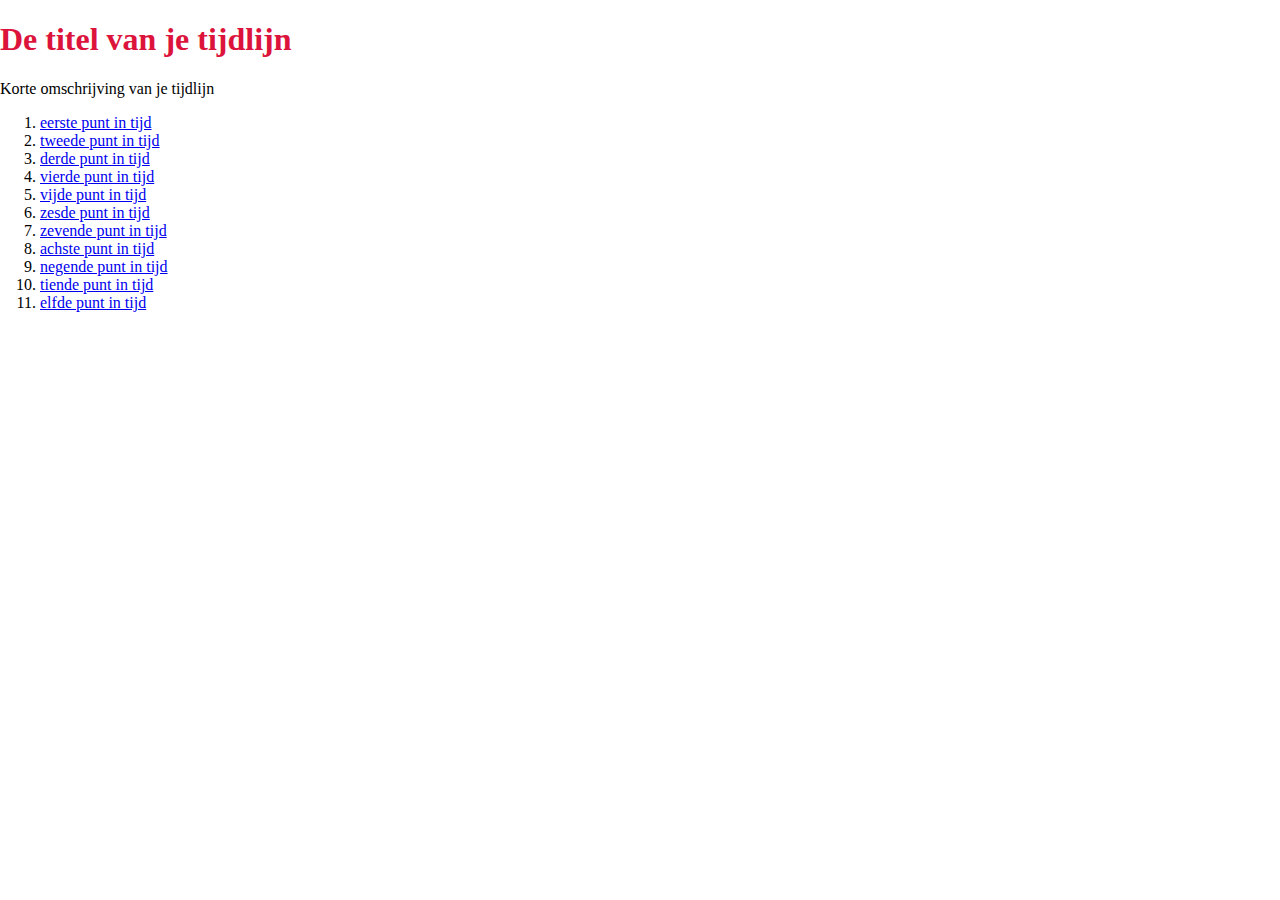
==== index.html @ f85bd82e "Add files via upload" ====
<!doctype html>
<html lang="nl">
	
<head>
	<meta charset="UTF-8">
	<meta name="author" content="jouw naam">
	<meta name="viewport" content="width=device-width, initial-scale=1">
	
	<title>VIDii 2022/23 - Tijdlijn</title>
	
	<link href="styles/style.css" rel="stylesheet">
	<link rel="icon" type="image/svg+xml" href="images/favicon.svg">
</head>

<body>
	<header>
		<h1>De titel van je tijdlijn</h1>
		<p>Korte omschrijving van je tijdlijn</p>
	</header>

	<main>
		<!-- de tijdlijn zelf is een ordered list -->

		<!-- elk list-item is een punt in tijd -->
		<!-- 11 list-items om te starten -->
		<!-- bepaal zelf hoeveel je er nodig hebt -->
		
		<!-- in elk listitem staat nu een link -->
		<!-- de link kun je vullen met jouw content -->
		<!-- of in zijn geheel vervangen door jouw content -->
		<ol>
			<li>
				<a href="#">eerste punt in tijd</a>
			</li>
			<li>
				<a href="#">tweede punt in tijd</a>
			</li>
			<li>
				<a href="#">derde punt in tijd</a>
			</li>
			<li>
				<a href="#">vierde punt in tijd</a>
			</li>
			<li>
				<a href="#">vijde punt in tijd</a>
			</li>
			<li>
				<a href="#">zesde punt in tijd</a>
			</li>
			<li>
				<a href="#">zevende punt in tijd</a>
			</li>
			<li>
				<a href="#">achste punt in tijd</a>
			</li>
			<li>
				<a href="#">negende punt in tijd</a>
			</li>
			<li>
				<a href="#">tiende punt in tijd</a>
			</li>
			<li>
				<a href="#">elfde punt in tijd</a>
			</li>
		</ol>
	</main>

	<script src="scripts/script.js"></script>
</body>
	
</html>
---- styles/style.css ----
/*************/
/* CSS RESET */
/*************/

/* naar een idee van Jen Simmons */
*, *::after, *::before {
  box-sizing:border-box;  
}

body {
  margin:0;
}

button:not([disabled]) {
  cursor:pointer;
}





/*********************/
/* CUSTOM PROPERTIES */
/*********************/

:root {
  --color-headings:crimson
}





/********************/
/* ALGEMENE STYLING */
/********************/

h1 {
  color:var(--color-headings);
}


/* ... */
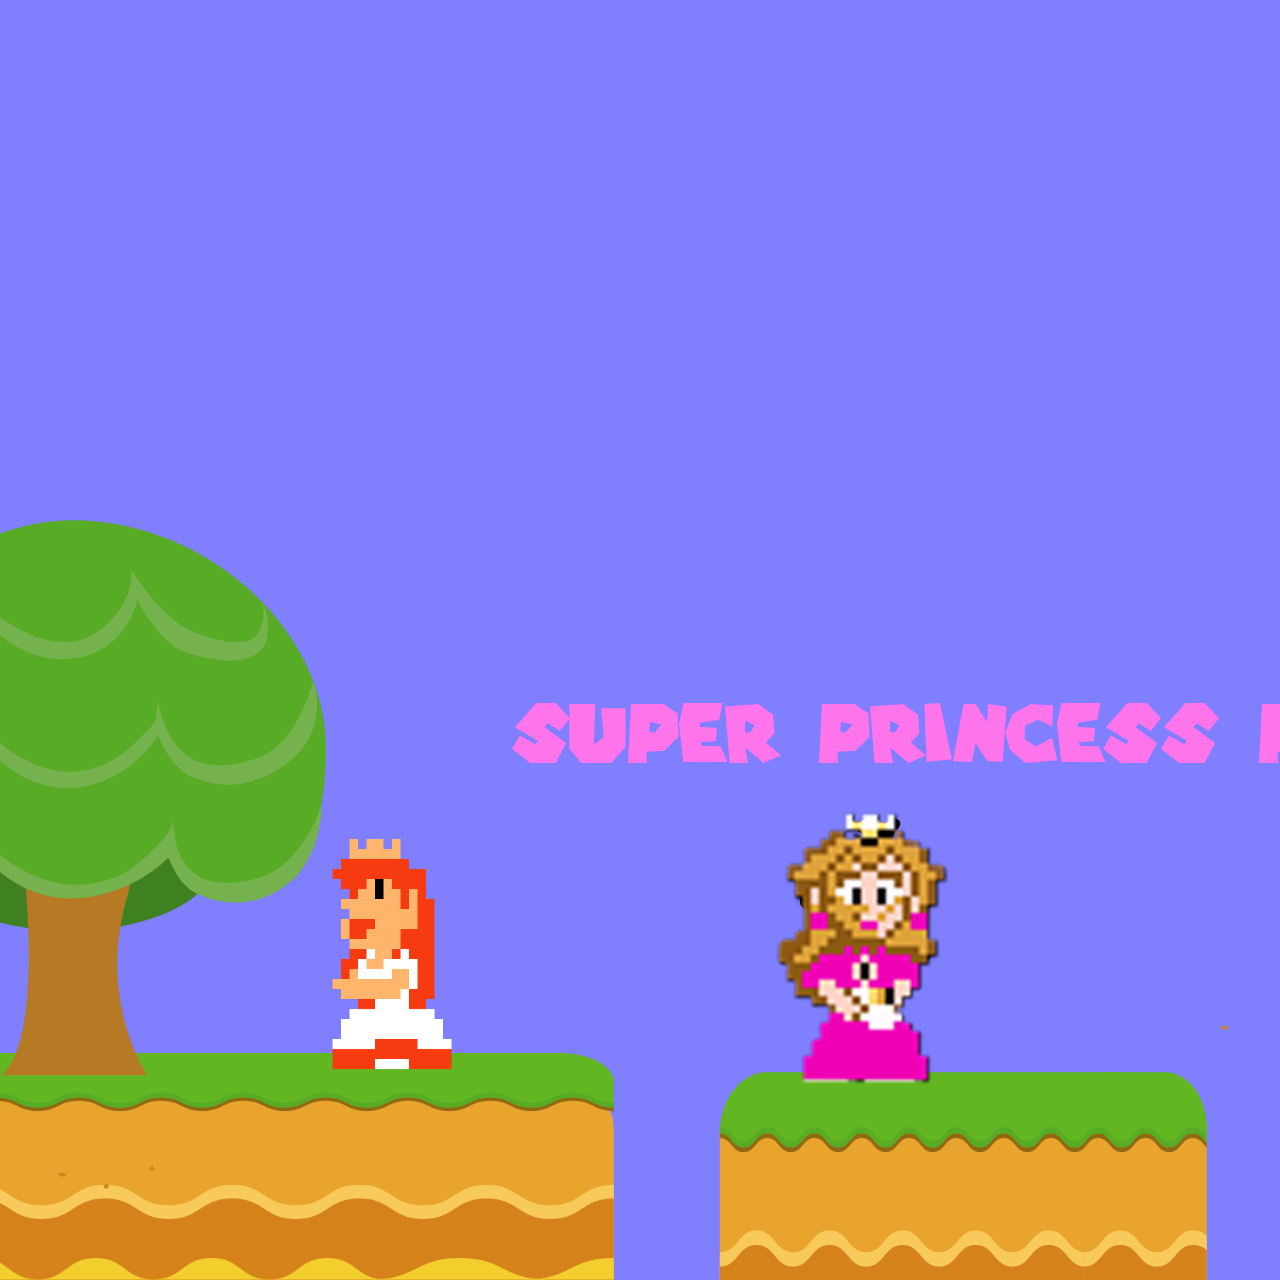
==== commit 36746656: "Add files via upload" ====
--- a/index.html
+++ b/index.html
@@ -14,58 +14,69 @@
 
 <body>
 	<header>
-		<h1>De titel van je tijdlijn</h1>
-		<p>Korte omschrijving van je tijdlijn</p>
+		<!-- <p>Korte omschrijving van je tijdlijn</p> -->
 	</header>
 
-	<main>
-		<!-- de tijdlijn zelf is een ordered list -->
+		<!-- GROTE WOLK -->
+		<div class="wolk">
+			<div class="circle"></div>
+			<div class="circle"></div>
+			<div class="circle"></div>
+			<div class="circle"></div>
 
-		<!-- elk list-item is een punt in tijd -->
-		<!-- 11 list-items om te starten -->
-		<!-- bepaal zelf hoeveel je er nodig hebt -->
-		
-		<!-- in elk listitem staat nu een link -->
-		<!-- de link kun je vullen met jouw content -->
-		<!-- of in zijn geheel vervangen door jouw content -->
+				<div>
+					<div></div>
+					<div></div>
+					<div></div>
+				</div>
+		</div>
+
+		<!-- KLEINERE WOLK -->
+		<div class="wolkk">
+			<div class="circlek"></div>
+			<div class="circlek"></div>
+			<div class="circlek"></div>
+			<div class="circlek"></div>
+
+				<div>
+					<div></div>
+					<div></div>
+					<div></div>
+				</div>
+		</div>
+
+		<main>
+		<h1>Super princess peach</h1>
+		<!-- LIJST MET PEACHES -->
 		<ol>
 			<li>
-				<a href="#">eerste punt in tijd</a>
+				<img src="./images/peach1985.png" alt="Peach1">
+			</li>
+			
+			<li>
+				<img src="./images/peach1991.png" alt="Peach2">
 			</li>
 			<li>
-				<a href="#">tweede punt in tijd</a>
-			</li>
+				<img src="./images/peach1964.png" alt="peach3">
+			</li> 
 			<li>
-				<a href="#">derde punt in tijd</a>
-			</li>
-			<li>
-				<a href="#">vierde punt in tijd</a>
-			</li>
-			<li>
-				<a href="#">vijde punt in tijd</a>
-			</li>
-			<li>
-				<a href="#">zesde punt in tijd</a>
-			</li>
-			<li>
-				<a href="#">zevende punt in tijd</a>
-			</li>
-			<li>
-				<a href="#">achste punt in tijd</a>
-			</li>
-			<li>
-				<a href="#">negende punt in tijd</a>
-			</li>
-			<li>
-				<a href="#">tiende punt in tijd</a>
-			</li>
-			<li>
-				<a href="#">elfde punt in tijd</a>
+				<img src="./images/peach2001.png" alt="Peach4">
 			</li>
 		</ol>
+
+		<section>
+			<div class="water1"></div>
+			<div class="water2"></div>
+			<div class="water3"></div>
+			<div class="water4"></div>
+		</section>
+		
 	</main>
+	
+	<script src="scripts/script.js"></script>
 
-	<script src="scripts/script.js"></script>
+	
+
 </body>
 	
 </html>
--- a/styles/style.css
+++ b/styles/style.css
@@ -7,14 +7,40 @@
   box-sizing:border-box;  
 }
 
+@font-face {
+  font-family:'superMario';
+  src: url(../fonts/webfontkit-20230420-060121/supermario256-webfont.woff) format('woff2'),
+       url(../fonts/webfontkit-20230420-060121/supermario256-webfont.woff2) format('woff');
+  font-weight: normal;
+  font-style: normal;
+}
+
+
 body {
   margin:0;
-}
+  padding:0;
+  width: 100vw;
+  height: 100vh;
+  background-color: rgba(0, 0, 255, 50%);
+
+  /* overflow:hidden; */
+}
+
+main{
+  /* background-size: 100vw auto; */
+  height: 100vw;
+  width: 400%;
+  background-image: url("../images/BACKGROUND2E_Tekengebied\ 1.png");
+  background-size: 100%;
+  position: relative;
+  background-position: left bottom;
+  background-repeat: no-repeat;
+}
+
 
 button:not([disabled]) {
   cursor:pointer;
 }
-
 
 
 
@@ -29,8 +55,6 @@
 
 
 
-
-
 /********************/
 /* ALGEMENE STYLING */
 /********************/
@@ -39,7 +63,201 @@
   color:var(--color-headings);
 }
 
-
-/* ... */
-
-
+h1{
+  font-family:'superMario';
+  color: rgb(253, 116, 235);
+  position: absolute;
+  font-size: 5em;
+  top: 50%;
+  left: 10%;
+}
+
+
+/* grote wolk */
+.wolk{
+  position: fixed;
+  top:5em;
+  left:-26em;
+  animation: wolk 10s linear infinite;
+}
+
+
+@keyframes wolk {
+  0% {transform: translateX(0);}
+  100% {transform: translateX( calc(100vw + 26em) );}
+} 
+
+
+.circle {
+  width: 6em;
+  height: 6em;
+  background: whitesmoke;
+  border-radius: 50%;
+  position: absolute;
+}
+
+.circle:nth-of-type(1){
+  top: 7em;
+  left: 3em;
+  /* background-color: green; */
+
+  }
+
+.circle:nth-of-type(2){
+  width: 10em;
+  height: 10em;
+  /* background: blue; */
+  left:8em;
+  top:5em;
+}
+
+.circle:nth-of-type(3){
+  width: 26em;
+  height: 5em;
+  /* background: purple; */
+  border-radius: 10em;
+  top: 10em;
+  
+}
+
+.circle:nth-of-type(4){
+  /* background: red; */
+  top: 7em;
+  left: 17em;
+}
+
+
+
+
+/* Kleine wolk */
+
+.wolkk{
+  position: relative;
+  top: 10em;
+  left: 0em;
+  animation: wolk 5s linear infinite;
+  background-color: red;
+}
+
+.circlek {
+  width: 3em;
+  height: 3em;
+  background: whitesmoke;
+  border-radius: 50%;
+  position: absolute;
+}
+
+.circlek:nth-of-type(1){
+  top: 8em;
+  left: 1em;
+  /* background-color: green; */
+  }
+
+.circlek:nth-of-type(2){
+  width: 5em;
+  height: 5em;
+  /* background: blue; */
+  left:3.5em;
+  top:7em;
+}
+
+.circlek:nth-of-type(3){
+  width: 12em;
+  height: 3em;
+  /* background: purple; */
+  border-radius: 10em;
+  top: 10em;
+}
+
+.circlek:nth-of-type(4){
+  /* background: red; */
+  top: 8em;
+  left: 8em;
+}
+
+.wolkk{
+  position: fixed;
+  top:10em;
+  left: -12em;
+  animation: wolkk 20s linear infinite;
+}
+
+@keyframes wolkk{
+  0% {transform: translateX(0);}
+  100% {transform: translateX( calc(100vw + 12em) );}
+} 
+
+/* section{
+  position: relative;
+  width: 100%;
+  height: 20%;
+  background-color: royalblue;
+  overflow: hidden;
+  bottom:0em;
+  left: 0em;
+} */
+
+
+
+/* list items */
+ol{
+  list-style: none;
+  margin: 0;
+  width: 100%;
+  height: 100vw;
+  position: relative;
+}
+
+li:nth-of-type(1) >img{
+  /* background-color: red; */
+  width: 17em;
+  height: 20em;
+  margin: 0%;
+  margin-bottom: 0;
+  position: absolute;
+  left: 5%;
+  bottom: 11%;
+  animation-name: glow;
+  animation-duration: 1s;
+  animation-iteration-count: infinite;
+  animation-direction: alternate;
+  animation-timing-function: ease-in-out;
+}
+
+@keyframes glow {
+  0%{
+    filter: drop-shadow(0 0 1em pink);
+  }
+  100%{
+    filter: drop-shadow(0 0 2em blue);
+  }
+}
+
+/* li:nth-of-type(1) > img:hover{
+  width: 10%;
+} */
+
+li:nth-of-type(2) >img{
+  /* background-color: red; */
+  margin: 0%;
+  width: 12em;
+  position: absolute;
+  left: 15%;
+  bottom:14%;
+}
+
+li:nth-of-type(3) >img{
+  /* background-color: red; */
+  margin: 0%;
+  position: absolute;
+  left: 33%;
+  bottom: 21%;
+}
+
+li:nth-of-type(4) >img{
+  /* background-color: red; */
+  margin: 0%;
+  position: absolute;
+  left: 40%;
+  bottom: 27%;
+}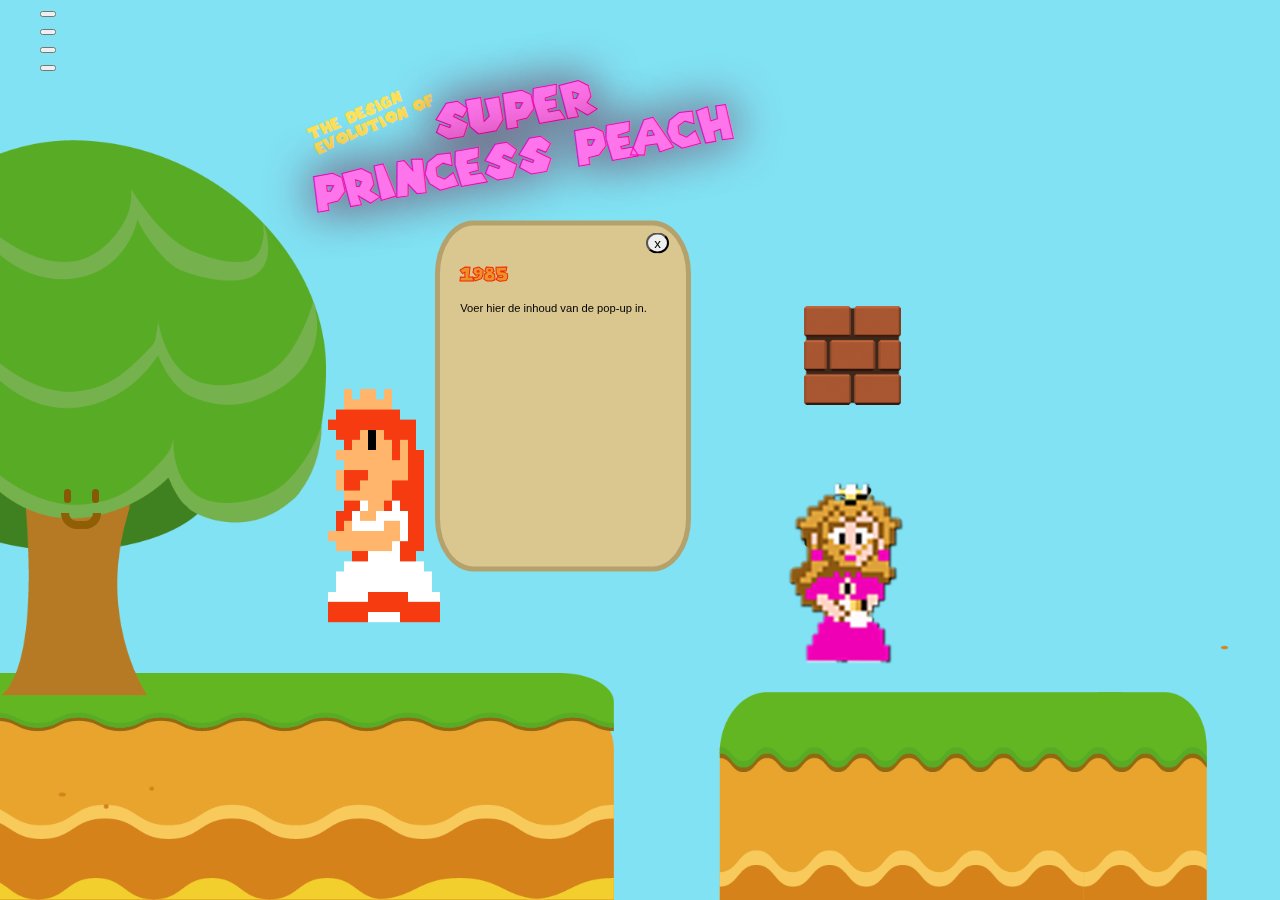
==== commit 0df0b275: "Add files via upload" ====
--- a/index.html
+++ b/index.html
@@ -46,21 +46,56 @@
 		</div>
 
 		<main>
-		<h1>Super princess peach</h1>
+		<h1> The design <br>evolution of</br></h1>
+		<h2>Super <br>princess peach</br> </h2>
 		<!-- LIJST MET PEACHES -->
+
+		<div class="smiley">
+			<div></div>
+			<div></div>
+			<div></div>
+		  </div>
+
+		<img class="bowser" src="./images/minibowser.png" alt="miniBrowser">
+
+
 		<ol>
 			<li>
-				<img src="./images/peach1985.png" alt="Peach1">
+				<button>
+					<img src="./images/peach1985.png" alt="Peach1">
+				</button>
+		
+				<!-- dit zie je pas als je op de button klikt -->
+				<div id="popup">
+					<!-- style="display:none;" -->
+					<h3>1985</h3>
+					<p>Voer hier de inhoud van de pop-up in.</p>
+					<button id="close-popup">x</button>
+				</div>
 			</li>
 			
 			<li>
-				<img src="./images/peach1991.png" alt="Peach2">
+				<button> 
+					<img src="./images/peach1991.png" alt="Peach2">
+				</button>
+					<div class="blok">
+						<img src="./images/blok.png" alt="blok">
+					</div>
 			</li>
+
 			<li>
-				<img src="./images/peach1964.png" alt="peach3">
+				<button>
+					<img src="./images/peach1964.png" alt="peach3">
+				</button>
+				<div class="toad">
+					<!-- <img src="./images/toad.png" alt="toad"> -->
+				</div>
 			</li> 
+
 			<li>
-				<img src="./images/peach2001.png" alt="Peach4">
+				<button>
+					<img src="./images/peach2001.png" alt="Peach4">
+				</button>
 			</li>
 		</ol>
 
--- a/styles/style.css
+++ b/styles/style.css
@@ -21,20 +21,20 @@
   padding:0;
   width: 100vw;
   height: 100vh;
-  background-color: rgba(0, 0, 255, 50%);
-
+  background-color: rgba(3, 198, 233, 0.5);
   /* overflow:hidden; */
 }
 
 main{
   /* background-size: 100vw auto; */
-  height: 100vw;
+  height: 100vH;
   width: 400%;
   background-image: url("../images/BACKGROUND2E_Tekengebied\ 1.png");
   background-size: 100%;
   position: relative;
   background-position: left bottom;
   background-repeat: no-repeat;
+  
 }
 
 
@@ -51,26 +51,135 @@
 
 :root {
   --color-headings:crimson
-}
-
+  --Grotetitel:rgb(253, 116, 235)
+  --popupbackground:rgb(218, 198, 143)
+  --color:pink
+}
 
 
 /********************/
 /* ALGEMENE STYLING */
 /********************/
 
+
+
 h1 {
   color:var(--color-headings);
 }
 
 h1{
   font-family:'superMario';
+  color: rgb(255, 225, 89);
+  position: absolute;
+  font-size: 1em;
+  top: 10%;
+  left: 6%;
+  rotate: -23deg;
+}
+
+h2{
+  font-family:'superMario';
   color: rgb(253, 116, 235);
   position: absolute;
-  font-size: 5em;
-  top: 50%;
-  left: 10%;
-}
+  font-size: 3em;
+  top: 5%;
+  left: 6%;
+  rotate: -10deg;
+  text-align: center;
+  -webkit-text-stroke: 1px rgb(243, 4, 183);
+  text-shadow: 0px 0px 1em rgb(107, 2, 42);
+}
+
+
+h3{
+  font-family: 'superMario';
+  -webkit-text-stroke: 1px rgb(243, 40, 4);
+  color: rgb(236, 146, 42);
+}
+
+p{
+  font-family: Arial, Helvetica, sans-serif;
+  font-size: .7em;
+}
+
+
+
+/* smiley */
+.smiley{
+  position: absolute;
+  bottom:35%;
+  width:9em;
+  aspect-ratio: 1/1;
+  /* background-color:pink; */
+  left: 1em;
+}
+
+.smiley div{
+  position: absolute;
+}
+
+.smiley div:nth-of-type(1),
+.smiley div:nth-of-type(2) {
+  width:5%;
+  aspect-ratio:1/2;
+  background-color:rgb(134, 89, 6);
+  border-radius:.5em;
+  top:3em;
+}
+
+.smiley div:nth-of-type(1) {
+  left:3em; 
+}
+.smiley div:nth-of-type(2){
+  right: 3.8em; 
+  /* background-color: red; */
+}
+
+.smiley div:nth-of-type(3){
+  width:2.5em;
+  height:1em;
+  left:2.8em;
+  top:50%;
+  border:solid .5em rgb(143, 94, 5);
+  border-width:0em .5em .5em .5em;
+  border-radius:1em;
+  border-radius:0 0 3em 3em;
+  animation-name: smileybewegen;
+  animation-duration: 5s;
+  animation-iteration-count: infinite;
+  animation-delay: 2s;
+  animation-timing-function: ease-in-out;
+}
+
+@keyframes smileybewegen{
+  0%{ 
+    height: .5em;
+  }
+  10%{
+    height:.25em;
+    transform:scaleY(1);
+  }
+  10.1% {
+    transform:scaleY(-1);
+    height:.25em;
+  }
+  20% {
+    height:1em;
+  }
+  30% {
+    transform:scaleY(-1);
+    height:.5em;
+  }
+  30.1% {
+    transform:scaleY(1);
+    height:.25em;
+  }
+  40%,
+  100%{
+    height:1em;
+  }
+}
+
 
 
 /* grote wolk */
@@ -136,7 +245,7 @@
   top: 10em;
   left: 0em;
   animation: wolk 5s linear infinite;
-  background-color: red;
+ 
 }
 
 .circlek {
@@ -187,15 +296,6 @@
   100% {transform: translateX( calc(100vw + 12em) );}
 } 
 
-/* section{
-  position: relative;
-  width: 100%;
-  height: 20%;
-  background-color: royalblue;
-  overflow: hidden;
-  bottom:0em;
-  left: 0em;
-} */
 
 
 
@@ -204,19 +304,28 @@
   list-style: none;
   margin: 0;
   width: 100%;
-  height: 100vw;
+  height: 100vh;
   position: relative;
 }
 
-li:nth-of-type(1) >img{
-  /* background-color: red; */
-  width: 17em;
-  height: 20em;
+button{
+  /* cursor: pointer; */
+  cursor: url(../images/mariohand.png);
+}
+
+li:nth-of-type(1) button >img{
+  /* background-color: red; */
+  width: 5%;
+  height: 36%;
   margin: 0%;
   margin-bottom: 0;
   position: absolute;
   left: 5%;
-  bottom: 11%;
+  bottom: 23%;
+}
+
+li:nth-of-type(1) button >img:hover{
+  /* background-color: red; */
   animation-name: glow;
   animation-duration: 1s;
   animation-iteration-count: infinite;
@@ -224,40 +333,94 @@
   animation-timing-function: ease-in-out;
 }
 
-@keyframes glow {
+@keyframes glow{
   0%{
     filter: drop-shadow(0 0 1em pink);
   }
   100%{
-    filter: drop-shadow(0 0 2em blue);
-  }
-}
-
-/* li:nth-of-type(1) > img:hover{
-  width: 10%;
-} */
-
-li:nth-of-type(2) >img{
+    filter: drop-shadow(0 0 2em whitesmoke);
+  }
+}
+
+li:nth-of-type(1) button >img:active{
+  width: 30em;
+  height: 30em;
+}
+
+
+li:nth-of-type(2) button >img{
   /* background-color: red; */
   margin: 0%;
-  width: 12em;
-  position: absolute;
-  left: 15%;
-  bottom:14%;
-}
-
-li:nth-of-type(3) >img{
+  width: 2.5%;
+  position: absolute;
+  left: 15.3%;
+  bottom:25%
+}
+
+.blok img{
+   width: 1.9%;
+   height: 11%;
+   position: absolute;
+   left:15.7%;
+   bottom: 55%;
+}
+
+
+li:nth-of-type(3) button >img{
   /* background-color: red; */
   margin: 0%;
-  position: absolute;
-  left: 33%;
-  bottom: 21%;
-}
-
-li:nth-of-type(4) >img{
+  width: 2%;
+  position: absolute;
+  left: 29%;
+  bottom: 37%;
+}
+
+li:nth-of-type(4) button >img{
   /* background-color: red; */
   margin: 0%;
+  width: 2.5%;
   position: absolute;
   left: 40%;
-  bottom: 27%;
+  bottom: 49%;
+}
+
+img.bowser {
+  /* background-color: red; */
+  position: fixed;
+  display:block;
+  height: 30%;
+  width:auto;  
+  left: -15em;
+  animation: wolk 5s infinite 5s;
+  
+}
+
+@keyframes bowser{
+  0% {transform: translateX(0);}
+  100% {transform: translateX( calc(100vw + 10em) );}
+}
+
+
+#popup {
+  position: absolute;
+  width: 5%;
+  height: 39%;
+  left: 11%;
+  bottom:17%;
+  /* width: 10%;
+  height: 40%; */
+  /* top: 50%;
+  left: 50%; */
+  transform: translate(-50%, -50%);
+  background-color: rgb(218, 198, 143);
+  padding: 20px;
+  border: 5px solid rgb(180, 161, 108);
+  border-radius: 15%;
+}
+
+#close-popup{
+  position: absolute;
+  top:2%;
+  right:7%;
+  border-radius: 50%;
 }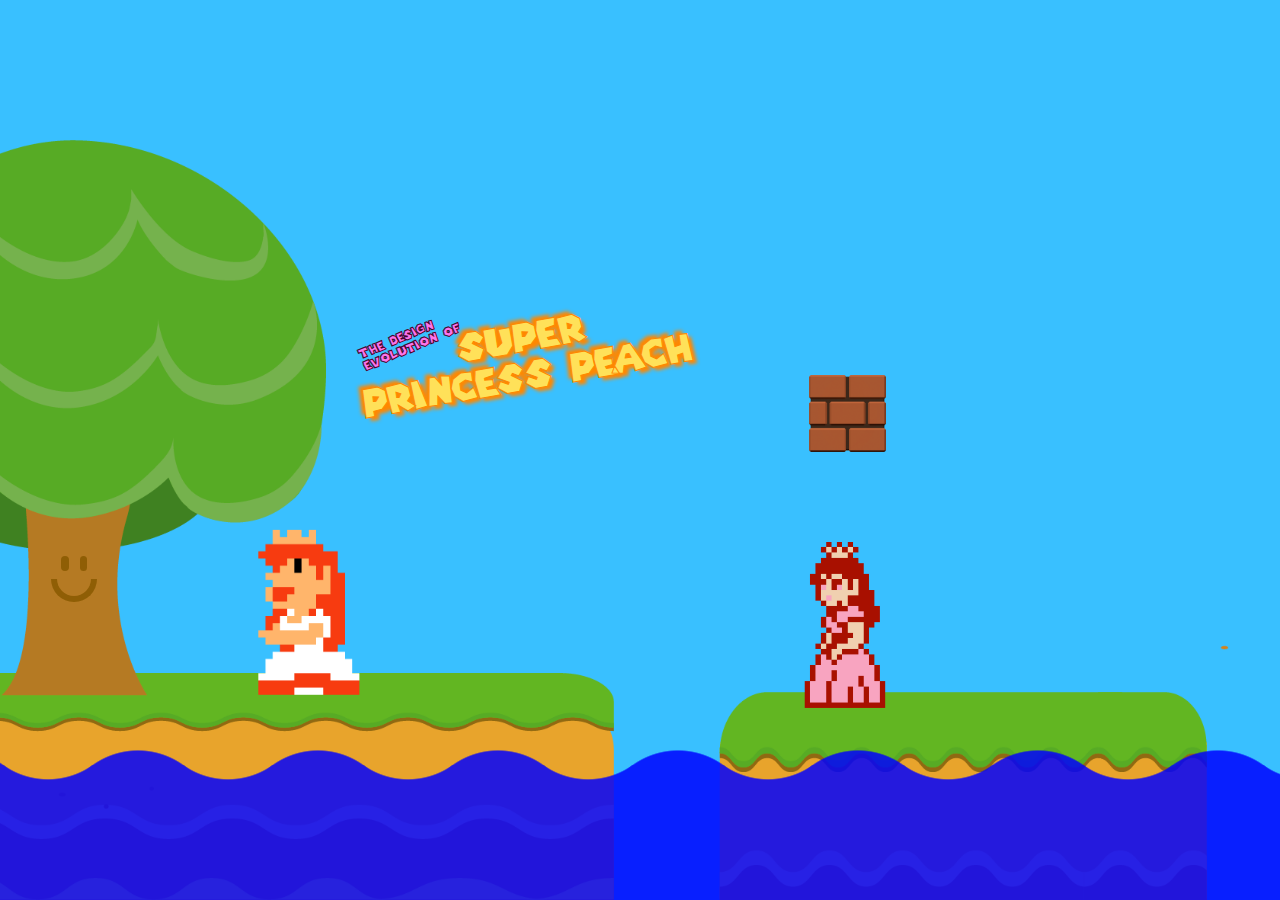
==== commit 402d6088: "Add files via upload" ====
--- a/index.html
+++ b/index.html
@@ -45,66 +45,111 @@
 				</div>
 		</div>
 
+		<section class="watercontainer">
+		</section>
+		<section class="watercontainer2">
+		</section>
+
 		<main>
 		<h1> The design <br>evolution of</br></h1>
 		<h2>Super <br>princess peach</br> </h2>
-		<!-- LIJST MET PEACHES -->
 
+		<div class=bowser>
+			<img src="./images/minibowser.png" alt="miniBrowser">
+			<audio id="audio" ></audio>
+		</div>
 		<div class="smiley">
 			<div></div>
 			<div></div>
 			<div></div>
 		  </div>
 
-		<img class="bowser" src="./images/minibowser.png" alt="miniBrowser">
+		
 
-
+		<!-- LIJST MET PEACHES -->	
 		<ol>
 			<li>
 				<button>
 					<img src="./images/peach1985.png" alt="Peach1">
+					<!--BRON: https://www.google.com/url?sa=i&url=https%3A%2F%2Fnintendoeverything.com%2Fprincess-peach-alternate-look-revealed-before-design-was-finalized%2F&psig=AOvVaw0ytY9f6CMczjK_k9llDKmL&ust=1682415928217000&source=images&cd=vfe&ved=0CBMQjhxqFwoTCLizg_Cdwv4CFQAAAAAdAAAAABAE -->
 				</button>
-		
-				<!-- dit zie je pas als je op de button klikt -->
-				<div id="popup">
-					<!-- style="display:none;" -->
+				<div id="popup1" class="popup">
+					<button id="close-popup1" class="close-button">x</button>
 					<h3>1985</h3>
-					<p>Voer hier de inhoud van de pop-up in.</p>
-					<button id="close-popup">x</button>
+					<p>Princess Peach, ook bekend als Princess Toadstool, maakte haar debuut in 1985 in het spel Super Mario Bros. voor de NES. In dit spel werd ze ontvoerd door de schurk Bowser en was het aan Mario om haar te redden. Ze speelde geen actieve rol en ze werd vooral als "damsel in distress" afgebeeld.
+						<br><br>Ze werd omschreven als een vriendelijke, zachte en elegante prinses met magische krachten.</br></br>  </p>
 				</div>
 			</li>
 			
+
 			<li>
 				<button> 
-					<img src="./images/peach1991.png" alt="Peach2">
+					<img src="./images/peach1993.png" alt="Peach2">
+					<!--BRON: https://www.google.com/url?sa=i&url=https%3A%2F%2Fes.pixilart.com%2Fart%2Fprincess-peach-smb3-02f402f8121da71%3Fft%3Dtags%26ft_id%3D&psig=AOvVaw0yiNiJf8c5Nl8l1og6yWrB&ust=1682416316768000&source=images&cd=vfe&ved=0CBMQjhxqFwoTCKDHxamfwv4CFQAAAAAdAAAAABAk -->
 				</button>
-					<div class="blok">
-						<img src="./images/blok.png" alt="blok">
-					</div>
+
+				<div class="blok">
+					<img src="images/blok.png" alt="blok">
+					<img src="images/Munt.png" alt="powerup">
+					<audio preload src="audio/sm64_1-up.wav"></audio>
+					<!-- BRON:https://www.google.com/url?sa=i&url=https%3A%2F%2Fmario.fandom.com%2Fnl%2Fwiki%2FMunt&psig=AOvVaw0WatKZ3lebEG27eb-po6xS&ust=1682429345256000&source=images&cd=vfe&ved=0CBMQjhxqFwoTCLi-5O3Pwv4CFQAAAAAdAAAAABAJ -->
+				</div>
+
+				<div id="popup2" class="popup">
+					<button id="close-popup2" class="close-button">x</button>
+					<h3>2001</h3>
+					<p>Princess Peach verscheen in Super mario bros 3. Hier wordt ze iets meer betrokken bij het verhaal dan in het eerste spel. Ze kreeg bijvoorbeeld haar eigen kasteel en haar personage was ook ontwikkeld. ze kreeg bijvoorbeeld een eigen animatie en dialoog aan het einde van het spel. Ook was ze in het eerste spel vooral gezien als een kwetsbare prinses die hulp nodig had, terwijl ze in Super Mario Bros. 3 iets meer zelfverzekerd en avontuurlijk werd neergezet. </p>
+					<!-- BRON: -->
+				</div>
 			</li>
+
+
+			<li>
+				<button> 
+					<img src="./images/peach2001.png" alt="Peach3">
+					<!--https://www.google.com/url?sa=i&url=https%3A%2F%2Fpapermario.fandom.com%2Fwiki%2FPrincess_Peach&psig=AOvVaw2EmjxVCeIgvFZ2I73NREKr&ust=1682417815254000&source=images&cd=vfe&ved=0CBMQjhxqFwoTCLjY__Okwv4CFQAAAAAdAAAAABAE  -->
+				</button>
+				<!-- <div class="blok">
+					<img src="./images/blok.png" alt="blok">
+				</div> -->
+
+				<div id="popup3" class="popup">
+					<h3>1993</h3>
+					<p>In dit jaar verscheel Princes peach in het nieuwe spel: Paper Mario Nintendo 64. Ze wordt hier net zoals bij de andere spellen gevangen gehouden en mario moet haar redden. Princess Peach speelt ook weer een iets belangrijkere rol in de verhaallijn van het spel en haar interacties met Mario en andere personages bieden belangrijke plotwendingen en onthullingen over het verhaal en de wereld van het spel. </p>
+					<button id="close-popup3" class="close-button">x</button>
+				</div>
+			</li>
+
 
 			<li>
 				<button>
-					<img src="./images/peach1964.png" alt="peach3">
+					<img src="./images/peach2006.png" alt="peach4">
+					<!-- BRON:https://www.google.com/url?sa=i&url=https%3A%2F%2Fwww.pngegg.com%2Fen%2Fsearch%3Fq%3Dprincess%2BPeach&psig=AOvVaw2lEIKHavRGHsWCfcQ51vJ7&ust=1682418790724000&source=images&cd=vfe&ved=0CBMQjhxqFwoTCLDmg8Wowv4CFQAAAAAdAAAAABAE -->
 				</button>
-				<div class="toad">
-					<!-- <img src="./images/toad.png" alt="toad"> -->
+				<div id="popup4" class="popup">
+					<!-- style="display:none;" -->
+					<h3>2006</h3>
+					<p>super princess peach. Voer hier de inhoud van de pop-up in.Voer hier de inhoud van de pop-up in.Voer hier de inhoud van de pop-up in.Voer hier de inhoud van de pop-up in.</p>
+					<button id="close-popup4" class="close-button">x</button>
 				</div>
 			</li> 
 
+
 			<li>
 				<button>
-					<img src="./images/peach2001.png" alt="Peach4">
+					<img src="./images/peach2021.png" alt="Peach5">
+					<!-- BRON:https://www.google.com/url?sa=i&url=https%3A%2F%2Fwww.mariowiki.com%2FPrincess_Peach&psig=AOvVaw3gleafAFIgVZvQZfaiPX0E&ust=1682418420695000&source=images&cd=vfe&ved=0CBMQjhxqFwoTCNjs4ZSnwv4CFQAAAAAdAAAAABAE -->
 				</button>
+				<div id="popup5" class="popup">
+					<!-- style="display:none;" -->
+					<h3>2021</h3>
+					<p>super mario world 3D. Voer hier de inhoud van de pop-up in.Voer hier de inhoud van de pop-up in.Voer hier de inhoud van de pop-up in.Voer hier de inhoud van de pop-up in.</p>
+					<button id="close-popup5" class="close-button">x</button>
+				</div>
 			</li>
 		</ol>
 
-		<section>
-			<div class="water1"></div>
-			<div class="water2"></div>
-			<div class="water3"></div>
-			<div class="water4"></div>
-		</section>
+		
 		
 	</main>
 	
--- a/styles/style.css
+++ b/styles/style.css
@@ -9,37 +9,54 @@
 
 @font-face {
   font-family:'superMario';
-  src: url(../fonts/webfontkit-20230420-060121/supermario256-webfont.woff) format('woff2'),
-       url(../fonts/webfontkit-20230420-060121/supermario256-webfont.woff2) format('woff');
+  src: url(../fonts/webfontkit-20230420-060121/supermario256-webfont.woff) format('woff'),
+       url(../fonts/webfontkit-20230420-060121/supermario256-webfont.woff2) format('woff2');
   font-weight: normal;
   font-style: normal;
 }
 
+@font-face {
+  font-family:'digitalgame';
+  src: url(../fonts/webfontkit-20230424-045830/retro_gaming-webfont.woff) format('woff2'),
+       url(../fonts/webfontkit-20230424-045830/retro_gaming-webfont.woff2) format('woff2');
+  font-style: normal;
+  font-weight: lighter;
+
+}
 
 body {
   margin:0;
   padding:0;
   width: 100vw;
   height: 100vh;
-  background-color: rgba(3, 198, 233, 0.5);
-  /* overflow:hidden; */
-}
+  animation: lucht 10s linear infinite;
+  background-color: #39c0ff;
+  background-size: 20em 20em;
+  /* background-image: repeating-linear-gradient(45deg, #0070cc 0px, #d7d9f8 30px, #0070b1 0, #b8b8dd 50%); */
+  /* BRON:https://www.magicpattern.design/tools/css-backgrounds */
+}
+
+@keyframes lucht {
+  0% {background-position: left;}
+  100% { background-position: right;}
+}
+
 
 main{
   /* background-size: 100vw auto; */
-  height: 100vH;
+  height: 100vh;
   width: 400%;
-  background-image: url("../images/BACKGROUND2E_Tekengebied\ 1.png");
-  background-size: 100%;
+  background-image: url("../images/bg.png");
+  background-size: 100% auto;
   position: relative;
-  background-position: left bottom;
+  background-position: 0em bottom;
   background-repeat: no-repeat;
   
 }
 
 
 button:not([disabled]) {
-  cursor:pointer;
+  cursor: url("../images/mariohand.png") 0 0, auto;
 }
 
 
@@ -50,68 +67,85 @@
 /*********************/
 
 :root {
-  --color-headings:crimson
-  --Grotetitel:rgb(253, 116, 235)
-  --popupbackground:rgb(218, 198, 143)
-  --color:pink
-}
+  --color-headings:crimson;
+  --grotekop:rgb(255, 225, 89);
+  --bordergrotekop: rgb(255, 136, 0);
+  --subtitel:rgb(255, 225, 89);
+  --popupbackground:rgb(218, 198, 143);
+  --wolk: rgb(255, 255, 255);
+  --smiley: rgb(143, 94, 5);
+  --kleinekop: rgb(253, 116, 235);
+  --borderkleinekop: rgb(73, 3, 44);
+}
+
+
 
 
 /********************/
 /* ALGEMENE STYLING */
 /********************/
 
-
-
 h1 {
   color:var(--color-headings);
 }
 
 h1{
   font-family:'superMario';
-  color: rgb(255, 225, 89);
-  position: absolute;
-  font-size: 1em;
-  top: 10%;
-  left: 6%;
+  color: var(--kleinekop);
+  position: absolute;
+  font-size: 1vw;
+  bottom: 42vw;
+  left: 7%;
   rotate: -23deg;
+  -webkit-text-stroke: 1px var(--borderkleinekop);
 }
 
 h2{
   font-family:'superMario';
-  color: rgb(253, 116, 235);
-  position: absolute;
-  font-size: 3em;
-  top: 5%;
-  left: 6%;
+  color:var(--grotekop);
+  position: absolute;
+  font-size: 3vw;
+  bottom: 37vw;
+  left: 7%;
   rotate: -10deg;
   text-align: center;
-  -webkit-text-stroke: 1px rgb(243, 4, 183);
-  text-shadow: 0px 0px 1em rgb(107, 2, 42);
+  -webkit-text-stroke: 1px var(--bordergrotekop);
+  text-shadow: .1em .1em .1em var(--bordergrotekop), -.1em -.1em .1em var(--bordergrotekop);
 }
 
 
 h3{
   font-family: 'superMario';
-  -webkit-text-stroke: 1px rgb(243, 40, 4);
-  color: rgb(236, 146, 42);
+  -webkit-text-stroke: .07em rgb(243, 40, 4);
+  color: rgb(250, 192, 0);
+
 }
 
 p{
-  font-family: Arial, Helvetica, sans-serif;
+  font-family: 'digitalgame';
   font-size: .7em;
 }
+
+.cursor img{
+  position: absolute;
+  width: 10%;
+  appearance: none;
+  padding: 0%;
+  margin:0%;
+  cursor: url("../images/kleineMariohand.png"), 18 5 auto;
+}
+
+
 
 
 
 /* smiley */
 .smiley{
   position: absolute;
-  bottom:35%;
-  width:9em;
+  height: 6vw;
   aspect-ratio: 1/1;
-  /* background-color:pink; */
-  left: 1em;
+  left: .7%;
+  bottom:22.09vw;
 }
 
 .smiley div{
@@ -120,30 +154,29 @@
 
 .smiley div:nth-of-type(1),
 .smiley div:nth-of-type(2) {
-  width:5%;
+  width:10%;
   aspect-ratio:1/2;
-  background-color:rgb(134, 89, 6);
-  border-radius:.5em;
-  top:3em;
+  background-color:var(--smiley);
+  border-radius:10em;
+  top:20%;
 }
 
 .smiley div:nth-of-type(1) {
-  left:3em; 
+  left:33%; 
 }
 .smiley div:nth-of-type(2){
-  right: 3.8em; 
-  /* background-color: red; */
+  right: 33%;
 }
 
 .smiley div:nth-of-type(3){
-  width:2.5em;
-  height:1em;
-  left:2.8em;
+  height:30%;
+  width:60%;
+  left:20%;
   top:50%;
-  border:solid .5em rgb(143, 94, 5);
-  border-width:0em .5em .5em .5em;
-  border-radius:1em;
-  border-radius:0 0 3em 3em;
+  border-style:solid;
+  border-color:var(--smiley);
+  border-width:0em .5vw .5vw .5vw;
+  border-radius:0 0 100em 100em;
   animation-name: smileybewegen;
   animation-duration: 5s;
   animation-iteration-count: infinite;
@@ -153,32 +186,34 @@
 
 @keyframes smileybewegen{
   0%{ 
-    height: .5em;
+    height: 30%;
   }
   10%{
-    height:.25em;
+    height:9%;
     transform:scaleY(1);
   }
   10.1% {
     transform:scaleY(-1);
-    height:.25em;
+    height:9%;
   }
   20% {
-    height:1em;
+    transform:scaleY(-1);
+    height:30%;
   }
   30% {
     transform:scaleY(-1);
-    height:.5em;
+    height:9%;
   }
   30.1% {
     transform:scaleY(1);
-    height:.25em;
+    height:9%;
   }
   40%,
   100%{
-    height:1em;
-  }
-}
+    height:30%;
+  }
+}
+
 
 
 
@@ -200,7 +235,7 @@
 .circle {
   width: 6em;
   height: 6em;
-  background: whitesmoke;
+  background: var(--wolk);
   border-radius: 50%;
   position: absolute;
 }
@@ -239,7 +274,6 @@
 
 
 /* Kleine wolk */
-
 .wolkk{
   position: relative;
   top: 10em;
@@ -251,7 +285,7 @@
 .circlek {
   width: 3em;
   height: 3em;
-  background: whitesmoke;
+  background: var(--wolk);
   border-radius: 50%;
   position: absolute;
 }
@@ -297,6 +331,66 @@
 } 
 
 
+/*  */
+
+.watercontainer{
+  position: fixed;
+  width: 120%;
+  height: 20%;
+  background-color: rgb(0, 4, 255);
+  bottom: 0;
+  z-index: 1;
+  opacity: 60%;
+  background-position: 0;
+  animation: water 2s linear infinite;
+
+  --mask:
+  radial-gradient(77.42px at 50% 108.00px,#000 99%,#0000 101%) calc(50% - 90px) 0/180px 100%,
+  radial-gradient(77.42px at 50% -63px,#0000 99%,#000 101%) 50% 45px/180px 100% repeat-x;
+  -webkit-mask: var(--mask);
+        mask: var(--mask);
+            /* BRON https://css-generators.com/wavy-shapes/ */
+}
+
+@keyframes water{
+  0% {left: -10%; bottom:-1px;}
+  25% {left:-5%; bottom:-10px;}
+  50% {left:0%; bottom:-1px;}
+  100% {left: -10%; bottom:-1px}
+}
+
+.watercontainer2{
+  position: fixed;
+  width: 120%;
+  height: 20%;
+  background-color: blue;
+  bottom: 0;
+  z-index: 1;
+  opacity: 60%;
+  background-position: 0;
+  animation: water2 2s linear infinite;
+
+  --mask:
+  radial-gradient(77.42px at 50% 108.00px,#000 99%,#0000 101%) calc(50% - 90px) 0/180px 100%,
+  radial-gradient(77.42px at 50% -63px,#0000 99%,#000 101%) 50% 45px/180px 100% repeat-x;
+-webkit-mask: var(--mask);
+        mask: var(--mask);
+            /* BRON https://css-generators.com/wavy-shapes/ */
+}
+
+@keyframes water2{
+  0%{ left: 0%; bottom:-7px;}
+
+  50%{ left:-5%; bottom: 0px;}
+
+  100%{ left: 0%; bottom:-7px;}
+  }
+
+
+/* @keyframes water{
+  0%{ background-position: -2em;}
+100% {background-position: 2em;}
+} */
 
 
 /* list items */
@@ -308,119 +402,325 @@
   position: relative;
 }
 
-button{
-  /* cursor: pointer; */
-  cursor: url(../images/mariohand.png);
-}
-
-li:nth-of-type(1) button >img{
-  /* background-color: red; */
-  width: 5%;
-  height: 36%;
-  margin: 0%;
-  margin-bottom: 0;
-  position: absolute;
-  left: 5%;
-  bottom: 23%;
-}
-
-li:nth-of-type(1) button >img:hover{
-  /* background-color: red; */
+
+ol li>button{
   animation-name: glow;
   animation-duration: 1s;
   animation-iteration-count: infinite;
   animation-direction: alternate;
   animation-timing-function: ease-in-out;
 }
-
+/* glow voor alle peaches */
 @keyframes glow{
   0%{
-    filter: drop-shadow(0 0 1em pink);
+    height: 13vw; 
   }
   100%{
-    filter: drop-shadow(0 0 2em whitesmoke);
-  }
-}
-
-li:nth-of-type(1) button >img:active{
-  width: 30em;
-  height: 30em;
-}
-
-
-li:nth-of-type(2) button >img{
+    height: 12.8vw;
+    filter: 
+    drop-shadow(5px 5px 5px var(--wolk))
+    drop-shadow(-5px -5px 5px var(--wolk));
+  }
+}
+
+/* peach 1 */
+ol li:nth-of-type(1)>button{
+  position: absolute;
+  height: 13vw;
+  left: 5%;
+  bottom: 16vw;
+  padding:0;
+
+  appearance: none;
+  background: none;
+  border:none;
+}
+
+
+li:nth-of-type(1) button >img{
+  display:block;
+  height:100%;
+  width: auto;
+}
+
+
+
+/* peach 2 met blok */
+li:nth-of-type(2) button{
   /* background-color: red; */
-  margin: 0%;
-  width: 2.5%;
-  position: absolute;
-  left: 15.3%;
-  bottom:25%
-}
-
-.blok img{
-   width: 1.9%;
-   height: 11%;
-   position: absolute;
-   left:15.7%;
-   bottom: 55%;
-}
-
+  position: absolute;
+  height: 13vw;
+  bottom:15vw;
+  left: 15.7%;
+  padding: 0;
+
+  appearance: none;
+  background: none;
+  border:none;
+}
+
+/* peach */
+li:nth-of-type(2) button > img{
+  /* background-color: red; */
+  width:auto;
+  height: 100%;
+  display: block;
+}
+
+li:nth-of-type(2) button.spring >img  {
+  animation-name: peach2jump;
+  animation-duration:.5s;
+}
+
+@keyframes peach2jump{
+  0% {
+    transform: translateY(0);
+    animation-timing-function: ease-out;
+  }
+  50% {
+    transform: translateY(-5vw);
+    animation-timing-function: ease-in;
+  }
+  100% {
+    transform: translateY(0);
+  }
+}
+
+li:nth-of-type(2) .blok {
+  position: absolute;
+  left:15.8%;
+  bottom:35vw;
+  height:6vw;
+}
+
+li:nth-of-type(2) .blok.spring {
+  animation-name: peach2jump;
+  animation-duration:.3s;
+  animation-delay: .25s;
+}
+
+
+
+/* het blokje */
+.blok img:nth-of-type(1){
+  position: relative;
+  z-index: 1;
+  width: auto;
+  height: 100%;
+}
+
+/* het muntje */
+.blok img:nth-of-type(2){
+  position: absolute;
+  left: 8%;
+  bottom: 0;
+  width: auto;
+  height: 100%;
+}
+
+.blok.spring img:nth-of-type(2){
+  animation-name: muntje2;
+  animation-duration:.5s;
+  animation-delay: .4s;
+}
+
+@keyframes muntje2 {
+  0% {
+    transform: translateY(0);
+  }
+  50% {
+    opacity:1;
+  }
+  100% {
+    opacity:0;
+    transform: translateY(-300%) rotateY(2turn);
+  }
+}
+ /* einde peach 2 met blok */
+
+
+
+
+
+li:nth-of-type(3) button{
+  position: absolute;
+  height: 13vw;
+  bottom: 20vw;
+  left: 29%;
+  padding: 0;
+
+  appearance: none;
+  background: none;
+  border:none;
+}
 
 li:nth-of-type(3) button >img{
-  /* background-color: red; */
-  margin: 0%;
-  width: 2%;
-  position: absolute;
-  left: 29%;
-  bottom: 37%;
+  height: 100%;
+  width: auto;
+  display:block;
+}
+
+
+
+li:nth-of-type(4) button{
+  position: absolute;
+  width: auto;
+  height: 13vw;
+  left: 45%;
+  bottom: 25vw;
+  padding: 0;
+
+  appearance: none;
+  background: none;
+  border:none;
 }
 
 li:nth-of-type(4) button >img{
-  /* background-color: red; */
-  margin: 0%;
-  width: 2.5%;
-  position: absolute;
-  left: 40%;
-  bottom: 49%;
-}
-
-img.bowser {
-  /* background-color: red; */
+  width: auto;
+  height: 100%;
+  position: block;
+}
+
+li:nth-of-type(5) button{
+  position: absolute;
+  width: auto;
+  height: 13vw;
+  left: 55%;
+  bottom: 20vw;
+  padding:0;
+
+  appearance: none;
+  background: none;
+  border:none;
+}
+
+li:nth-of-type(5) button >img{
+  width: auto;
+  height: 100%;
+  position: block;
+}
+
+
+.bowser img{
   position: fixed;
   display:block;
   height: 30%;
   width:auto;  
+  
   left: -15em;
-  animation: wolk 5s infinite 5s;
+  animation: wolk 10s infinite 10s;
+}
+
+@keyframes bowser{
+  0% {transform: translateX( calc(100vw + 10em) );}
+  100% {transform: translateX(0);} 
+}
+
+.popup {
+  display: none;
+  position: absolute;
+  padding: 20px;
+  background-color: rgb(189, 100, 40);
+  border-radius: 5%;
+}
+
+.popup.show {
+  display:block;
+}
+
+.popup .close-button {
+  border-radius: 50%;
+  background-color: rgb(187, 186, 185);
+  border-color: rgb(83, 74, 74);
+  z-index: 100;
+
+  width:2em;
+  height:2em;
+  margin:0;
+  top: 2%;
+}
+
+
+#popup1 {
+  /* code voor soepelere transitie */
+  /* display: block;
+  opacity: 0.1;
+  inset: 0;
+  pointer-events: none;
+  transition: 1s; */
+
+  width: 5%;
+  height: auto;
+  bottom:18vw;
+  left: 7%; 
+}
+#close-popup1{
+  left:84%;
+}
+
+/* #popup1[open]{
+  opacity: 1;
+  pointer-events: all;
+} */
+
+#popup2 {
+  width: 6%;
+  height: auto;
+  bottom:16.5vw;
+  left: 18%; 
+}
+#close-popup2{
+  left:84%;
+}
+
+#popup3{
+  width: 6%;
+  height: auto;
+  bottom:23vw;
+  left: 31.5%; 
+}
+#close-popup3{
+  left:84%;
+}
+
+#popup4{
+  width: 6%;
+  height: auto;
+  bottom:27.5vw;
+  left: 39%; 
+}
+#close-popup4{
+  left:84%;
+}
+
+#popup5{
+  /* display: block; */
+  width: 5%;
+  height: auto;
+  bottom:23.5vw;
+  left: 58%; 
+}
+#close-popup5{
+  left:84%;
+}
+
+
+
+
+/* states voor alles peaches */
+ol li>button:hover{
+  animation: none;
+  height: 13.5vw;
+}
+
+ol li>button:active{
+  animation: none;
+  height: 11.5vw;
+}
+
+ol li>button:focus{
+  animation: none;
+  filter: drop-shadow(0 0 1em rgb(226, 186, 226));
+  /* background-color: rgb(226, 186, 226); */
   
-}
-
-@keyframes bowser{
-  0% {transform: translateX(0);}
-  100% {transform: translateX( calc(100vw + 10em) );}
-}
-
-
-#popup {
-  position: absolute;
-  width: 5%;
-  height: 39%;
-  left: 11%;
-  bottom:17%;
-  /* width: 10%;
-  height: 40%; */
-  /* top: 50%;
-  left: 50%; */
-  transform: translate(-50%, -50%);
-  background-color: rgb(218, 198, 143);
-  padding: 20px;
-  border: 5px solid rgb(180, 161, 108);
-  border-radius: 15%;
-}
-
-#close-popup{
-  position: absolute;
-  top:2%;
-  right:7%;
-  border-radius: 50%;
 }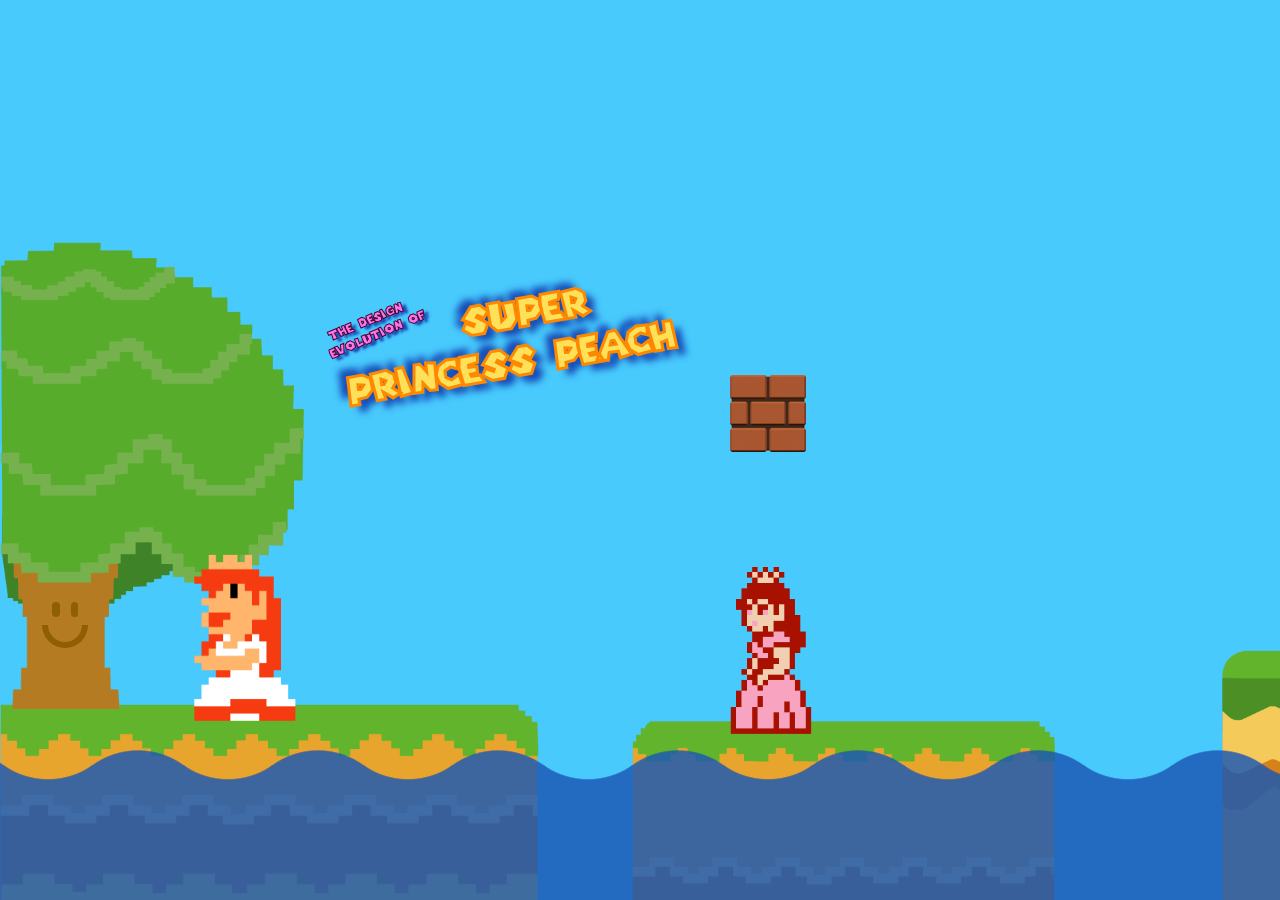
==== commit 09fa5e86: "Add files via upload" ====
--- a/index.html
+++ b/index.html
@@ -14,7 +14,11 @@
 
 <body>
 	<header>
-		<!-- <p>Korte omschrijving van je tijdlijn</p> -->
+		<h1> The design</h1>
+		<h1> evolution of</h1>
+
+		<h2>Super</h2>
+		<h2>princess peach</h2>
 	</header>
 
 		<!-- GROTE WOLK -->
@@ -44,27 +48,25 @@
 					<div></div>
 				</div>
 		</div>
+		<!--een div kan worden gebruikt om inhoud te groeperen en te structureren, 
+			maar heeft geen specifieke semantiek of betekenis. -->
+		
+		
+		<section class="watercontainer"></section>
+		<section class="watercontainer2"></section>
 
-		<section class="watercontainer">
-		</section>
-		<section class="watercontainer2">
+		<main>
+			
+		<section class=bowser>
+			<img src="./images/minibowser.png" alt="miniBrowser">
+			<audio id="audio" ></audio>
 		</section>
 
-		<main>
-		<h1> The design <br>evolution of</br></h1>
-		<h2>Super <br>princess peach</br> </h2>
-
-		<div class=bowser>
-			<img src="./images/minibowser.png" alt="miniBrowser">
-			<audio id="audio" ></audio>
-		</div>
-		<div class="smiley">
+		<section class="smiley">
 			<div></div>
 			<div></div>
 			<div></div>
-		  </div>
-
-		
+		</section>
 
 		<!-- LIJST MET PEACHES -->	
 		<ol>
@@ -73,12 +75,13 @@
 					<img src="./images/peach1985.png" alt="Peach1">
 					<!--BRON: https://www.google.com/url?sa=i&url=https%3A%2F%2Fnintendoeverything.com%2Fprincess-peach-alternate-look-revealed-before-design-was-finalized%2F&psig=AOvVaw0ytY9f6CMczjK_k9llDKmL&ust=1682415928217000&source=images&cd=vfe&ved=0CBMQjhxqFwoTCLizg_Cdwv4CFQAAAAAdAAAAABAE -->
 				</button>
-				<div id="popup1" class="popup">
+
+				<section id="popup1" class="popup">
 					<button id="close-popup1" class="close-button">x</button>
 					<h3>1985</h3>
 					<p>Princess Peach, ook bekend als Princess Toadstool, maakte haar debuut in 1985 in het spel Super Mario Bros. voor de NES. In dit spel werd ze ontvoerd door de schurk Bowser en was het aan Mario om haar te redden. Ze speelde geen actieve rol en ze werd vooral als "damsel in distress" afgebeeld.
-						<br><br>Ze werd omschreven als een vriendelijke, zachte en elegante prinses met magische krachten.</br></br>  </p>
-				</div>
+						Ze werd omschreven als een vriendelijke, zachte en elegante prinses met magische krachten.</p>
+				</section>
 			</li>
 			
 
@@ -88,16 +91,16 @@
 					<!--BRON: https://www.google.com/url?sa=i&url=https%3A%2F%2Fes.pixilart.com%2Fart%2Fprincess-peach-smb3-02f402f8121da71%3Fft%3Dtags%26ft_id%3D&psig=AOvVaw0yiNiJf8c5Nl8l1og6yWrB&ust=1682416316768000&source=images&cd=vfe&ved=0CBMQjhxqFwoTCKDHxamfwv4CFQAAAAAdAAAAABAk -->
 				</button>
 
-				<div class="blok">
+				<section class="blok">
 					<img src="images/blok.png" alt="blok">
 					<img src="images/Munt.png" alt="powerup">
 					<audio preload src="audio/sm64_1-up.wav"></audio>
 					<!-- BRON:https://www.google.com/url?sa=i&url=https%3A%2F%2Fmario.fandom.com%2Fnl%2Fwiki%2FMunt&psig=AOvVaw0WatKZ3lebEG27eb-po6xS&ust=1682429345256000&source=images&cd=vfe&ved=0CBMQjhxqFwoTCLi-5O3Pwv4CFQAAAAAdAAAAABAJ -->
-				</div>
+				</section>
 
 				<div id="popup2" class="popup">
 					<button id="close-popup2" class="close-button">x</button>
-					<h3>2001</h3>
+					<h3>1993</h3>
 					<p>Princess Peach verscheen in Super mario bros 3. Hier wordt ze iets meer betrokken bij het verhaal dan in het eerste spel. Ze kreeg bijvoorbeeld haar eigen kasteel en haar personage was ook ontwikkeld. ze kreeg bijvoorbeeld een eigen animatie en dialoog aan het einde van het spel. Ook was ze in het eerste spel vooral gezien als een kwetsbare prinses die hulp nodig had, terwijl ze in Super Mario Bros. 3 iets meer zelfverzekerd en avontuurlijk werd neergezet. </p>
 					<!-- BRON: -->
 				</div>
@@ -109,15 +112,12 @@
 					<img src="./images/peach2001.png" alt="Peach3">
 					<!--https://www.google.com/url?sa=i&url=https%3A%2F%2Fpapermario.fandom.com%2Fwiki%2FPrincess_Peach&psig=AOvVaw2EmjxVCeIgvFZ2I73NREKr&ust=1682417815254000&source=images&cd=vfe&ved=0CBMQjhxqFwoTCLjY__Okwv4CFQAAAAAdAAAAABAE  -->
 				</button>
-				<!-- <div class="blok">
-					<img src="./images/blok.png" alt="blok">
-				</div> -->
-
 				<div id="popup3" class="popup">
-					<h3>1993</h3>
+					<button id="close-popup3" class="close-button">x</button>
+					<h3>2001</h3>
 					<p>In dit jaar verscheel Princes peach in het nieuwe spel: Paper Mario Nintendo 64. Ze wordt hier net zoals bij de andere spellen gevangen gehouden en mario moet haar redden. Princess Peach speelt ook weer een iets belangrijkere rol in de verhaallijn van het spel en haar interacties met Mario en andere personages bieden belangrijke plotwendingen en onthullingen over het verhaal en de wereld van het spel. </p>
-					<button id="close-popup3" class="close-button">x</button>
-				</div>
+					<!-- BRON: Chat GTP -->
+				</section>
 			</li>
 
 
@@ -126,12 +126,16 @@
 					<img src="./images/peach2006.png" alt="peach4">
 					<!-- BRON:https://www.google.com/url?sa=i&url=https%3A%2F%2Fwww.pngegg.com%2Fen%2Fsearch%3Fq%3Dprincess%2BPeach&psig=AOvVaw2lEIKHavRGHsWCfcQ51vJ7&ust=1682418790724000&source=images&cd=vfe&ved=0CBMQjhxqFwoTCLDmg8Wowv4CFQAAAAAdAAAAABAE -->
 				</button>
-				<div id="popup4" class="popup">
-					<!-- style="display:none;" -->
+				<section id="popup4" class="popup">
+					<button id="close-popup4" class="close-button">x</button>
 					<h3>2006</h3>
-					<p>super princess peach. Voer hier de inhoud van de pop-up in.Voer hier de inhoud van de pop-up in.Voer hier de inhoud van de pop-up in.Voer hier de inhoud van de pop-up in.</p>
-					<button id="close-popup4" class="close-button">x</button>
-				</div>
+					<p>
+						Haar rol als de prinses in nood werd vaak bekritiseerd omdat het’t  genderstereotypen in stand hield maar in 2006 kwam het spel: Super Princess Peach uit. Het spel draait om Prinses Peach als hoofdpersonage, in plaats van Mario, die gevangen wordt genomen door Bowser.
+						In Super Princess Peach gebruikt Prinses Peach haar emoties om door levels te navigeren en vijanden te verslaan
+						Super Princess Peach was de eerste keer dat Prinses Peach de hoofdrol speelde in een Mario-platformspel, en het werd geprezen om zijn kleurrijke graphics, originele gameplay en het vermogen om het stereotype van de prinses in nood om te draaien.		
+						<!-- BRON: Chat GTP en https://en.wikipedia.org/wiki/Super_Princess_Peach -->
+					</p>
+				</section>
 			</li> 
 
 
@@ -140,17 +144,23 @@
 					<img src="./images/peach2021.png" alt="Peach5">
 					<!-- BRON:https://www.google.com/url?sa=i&url=https%3A%2F%2Fwww.mariowiki.com%2FPrincess_Peach&psig=AOvVaw3gleafAFIgVZvQZfaiPX0E&ust=1682418420695000&source=images&cd=vfe&ved=0CBMQjhxqFwoTCNjs4ZSnwv4CFQAAAAAdAAAAABAE -->
 				</button>
-				<div id="popup5" class="popup">
-					<!-- style="display:none;" -->
+				<section id="popup5" class="popup">
+					<button id="close-popup5" class="close-button">x</button>	
 					<h3>2021</h3>
-					<p>super mario world 3D. Voer hier de inhoud van de pop-up in.Voer hier de inhoud van de pop-up in.Voer hier de inhoud van de pop-up in.Voer hier de inhoud van de pop-up in.</p>
-					<button id="close-popup5" class="close-button">x</button>
+					<p>In 2021 kwam het nieuwe spel: Super Mario 3D world uit. In dit spel wordt wederom Peach wel weer gevangen genomen door Bowser. Maar in deze game is ze  een actief personage dat haar eigen speciale krachten kan gebruiken om het team te helpen in hun avontuur. Over het algemeen wordt Prinses Peach in Super Mario 3D World afgebeeld als een sterk en onafhankelijk personage, en niet langer alleen maar als de prinses in nood.</p>
+				</section>
+
+				<button class="toad">
+					<img src="./images/toad.png" alt="toad">
+					<div><h4>Hey! klik op mij!</h4></div>
+				</button>
+
+				<div id="popupTOAD">
+					<audio preload src="audio/sm64_1-up.wav"></audio>
 				</div>
 			</li>
 		</ol>
 
-		
-		
 	</main>
 	
 	<script src="scripts/script.js"></script>
--- a/styles/style.css
+++ b/styles/style.css
@@ -28,9 +28,11 @@
   margin:0;
   padding:0;
   width: 100vw;
+  /* 100% van de viewport;  De viewport is het zichtbare gebied van een webpagina, 
+  waarin de inhoud wordt weergegeven.*/
   height: 100vh;
   animation: lucht 10s linear infinite;
-  background-color: #39c0ff;
+  background-color: var(--backgroundcolor);
   background-size: 20em 20em;
   /* background-image: repeating-linear-gradient(45deg, #0070cc 0px, #d7d9f8 30px, #0070b1 0, #b8b8dd 50%); */
   /* BRON:https://www.magicpattern.design/tools/css-backgrounds */
@@ -43,15 +45,16 @@
 
 
 main{
-  /* background-size: 100vw auto; */
   height: 100vh;
-  width: 400%;
-  background-image: url("../images/bg.png");
+  /* Door het gebruik van "vh" kan ervoor gezorgd worden dat deze elementen zich aanpassen 
+  aan de grootte van het scherm */
+  /* !!het is een eenheid die afhankelijk is van de viewport!! :het zichtbare gebied van een webpagina, */
+  width: 300%;
+  background-image: url("../images/bg2nieuw.png");
   background-size: 100% auto;
   position: relative;
   background-position: 0em bottom;
   background-repeat: no-repeat;
-  
 }
 
 
@@ -59,6 +62,15 @@
   cursor: url("../images/mariohand.png") 0 0, auto;
 }
 
+
+.cursor img{
+  position: absolute;
+  width: 10%;
+  appearance: none;
+  padding: 0%;
+  margin:0%;
+  cursor: url("../images/kleineMariohand.png"), 18 5 auto;
+}
 
 
 
@@ -67,85 +79,125 @@
 /*********************/
 
 :root {
-  --color-headings:crimson;
+  --backgroundcolor: rgb(72, 202, 253);
   --grotekop:rgb(255, 225, 89);
   --bordergrotekop: rgb(255, 136, 0);
   --subtitel:rgb(255, 225, 89);
+  --jaargetallen: rgb(250, 192, 0);
+  --borderjaargetallen: .07em rgb(243, 40, 4);
   --popupbackground:rgb(218, 198, 143);
   --wolk: rgb(255, 255, 255);
   --smiley: rgb(143, 94, 5);
   --kleinekop: rgb(253, 116, 235);
   --borderkleinekop: rgb(73, 3, 44);
-}
-
+  --titelshadow: rgb(21, 72, 180);
+  --tabcolor:  rgb(226, 186, 226);
+  --waterdonker: rgb(24, 0, 161);
+  --waterlicht:  rgb(31, 126, 189);
+  --paragraaftekst: rgb(0, 0, 0);
+  --tekstwolk:  rgb(206, 188, 176);
+  --background-popups:  rgb(189, 100, 40);
+  --background-popupsclose: rgb(187, 186, 185);
+  --headerfont: 'superMario', Arial, Helvetica, sans-serif;
+  --popuptekst:'digitalgame' , Arial, Helvetica, sans-serif;
+}
+
+@media (prefers-color-scheme: dark){
+  :root{
+  --backgroundcolor: rgb(30, 80, 146);
+  --wolk: rgb(132, 145, 182);
+  --titelshadow:rgb(124, 143, 184);
+  --tabcolor:  rgb(151, 39, 151);
+  --background-popups:  rgb(112, 52, 12);
+  --paragraaftekst: rgb(228, 220, 220);
+  --tekstwolk:  rgb(126, 86, 59);
+  }
+}
 
 
 
 /********************/
-/* ALGEMENE STYLING */
+/* HEADER STYLING */
 /********************/
-
-h1 {
+h1{
   color:var(--color-headings);
-}
-
-h1{
-  font-family:'superMario';
+  font-family: var(--headerfont);
   color: var(--kleinekop);
   position: absolute;
   font-size: 1vw;
-  bottom: 42vw;
-  left: 7%;
   rotate: -23deg;
   -webkit-text-stroke: 1px var(--borderkleinekop);
+  text-shadow:  .3em .3em .2em var(--titelshadow);
+  z-index: 1;
+}
+
+h1:nth-of-type(1){
+  bottom: 44vw;
+  left: 25.5%;
+}
+h1:nth-of-type(2){
+  bottom: 43vw;
+  left: 25.5%;
 }
 
 h2{
-  font-family:'superMario';
+  z-index: 1;
+  font-family: var(--headerfont);
   color:var(--grotekop);
   position: absolute;
   font-size: 3vw;
-  bottom: 37vw;
-  left: 7%;
+
   rotate: -10deg;
   text-align: center;
-  -webkit-text-stroke: 1px var(--bordergrotekop);
-  text-shadow: .1em .1em .1em var(--bordergrotekop), -.1em -.1em .1em var(--bordergrotekop);
+  -webkit-text-stroke: 3px var(--bordergrotekop);
+  text-shadow: .2em .2em .2em var(--titelshadow), -.2em -.2em .2em var(--titelshadow);
+}
+
+
+h2:nth-of-type(1){
+  bottom: 42vw;
+  left: 36%;
+}
+h2:nth-of-type(2){
+  bottom: 38vw;
+  left: 27%;
 }
 
 
 h3{
-  font-family: 'superMario';
-  -webkit-text-stroke: .07em rgb(243, 40, 4);
-  color: rgb(250, 192, 0);
-
+  font-family: var(--headerfont);
+  -webkit-text-stroke: var(--borderjaargetallen);
+  color: var(--jaargetallen);
+}
+
+h4{
+  color: var(--paragraaftekst);
+  font-size: .8vw;
+  font-family: var(--headerfont);
+  font-weight: lighter;
 }
 
 p{
-  font-family: 'digitalgame';
+  font-family: var(--popuptekst);
   font-size: .7em;
-}
-
-.cursor img{
-  position: absolute;
-  width: 10%;
-  appearance: none;
-  padding: 0%;
-  margin:0%;
-  cursor: url("../images/kleineMariohand.png"), 18 5 auto;
-}
-
-
-
-
-
-/* smiley */
+  color: var(--paragraaftekst);
+}
+
+
+
+
+
+
+
+
+
+/* SMILEY OP DE BOOM */
 .smiley{
   position: absolute;
   height: 6vw;
   aspect-ratio: 1/1;
   left: .7%;
-  bottom:22.09vw;
+  bottom:18.5vw;
 }
 
 .smiley div{
@@ -191,10 +243,12 @@
   10%{
     height:9%;
     transform:scaleY(1);
+  /* je voegt scaleY(1) zodat de lijn niet vervormt */
   }
   10.1% {
     transform:scaleY(-1);
     height:9%;
+     /*  de balk draait 180 graden en verkleint de hoogte weer tot 9%.*/
   }
   20% {
     transform:scaleY(-1);
@@ -217,7 +271,7 @@
 
 
 
-/* grote wolk */
+/* GROTE WOLK*/
 .wolk{
   position: fixed;
   top:5em;
@@ -225,12 +279,10 @@
   animation: wolk 10s linear infinite;
 }
 
-
 @keyframes wolk {
   0% {transform: translateX(0);}
   100% {transform: translateX( calc(100vw + 26em) );}
 } 
-
 
 .circle {
   width: 6em;
@@ -243,14 +295,11 @@
 .circle:nth-of-type(1){
   top: 7em;
   left: 3em;
-  /* background-color: green; */
-
   }
 
 .circle:nth-of-type(2){
   width: 10em;
   height: 10em;
-  /* background: blue; */
   left:8em;
   top:5em;
 }
@@ -258,14 +307,12 @@
 .circle:nth-of-type(3){
   width: 26em;
   height: 5em;
-  /* background: purple; */
   border-radius: 10em;
   top: 10em;
   
 }
 
 .circle:nth-of-type(4){
-  /* background: red; */
   top: 7em;
   left: 17em;
 }
@@ -273,13 +320,12 @@
 
 
 
-/* Kleine wolk */
+/* KLEINE WOLK*/
 .wolkk{
   position: relative;
   top: 10em;
   left: 0em;
   animation: wolk 5s linear infinite;
- 
 }
 
 .circlek {
@@ -293,13 +339,11 @@
 .circlek:nth-of-type(1){
   top: 8em;
   left: 1em;
-  /* background-color: green; */
   }
 
 .circlek:nth-of-type(2){
   width: 5em;
   height: 5em;
-  /* background: blue; */
   left:3.5em;
   top:7em;
 }
@@ -307,13 +351,11 @@
 .circlek:nth-of-type(3){
   width: 12em;
   height: 3em;
-  /* background: purple; */
   border-radius: 10em;
   top: 10em;
 }
 
 .circlek:nth-of-type(4){
-  /* background: red; */
   top: 8em;
   left: 8em;
 }
@@ -331,13 +373,20 @@
 } 
 
 
-/*  */
-
+
+
+
+
+
+
+
+
+/* WATER */
 .watercontainer{
   position: fixed;
   width: 120%;
   height: 20%;
-  background-color: rgb(0, 4, 255);
+  background-color: var(--waterdonker);
   bottom: 0;
   z-index: 1;
   opacity: 60%;
@@ -363,7 +412,7 @@
   position: fixed;
   width: 120%;
   height: 20%;
-  background-color: blue;
+  background-color: var(--waterlicht);
   bottom: 0;
   z-index: 1;
   opacity: 60%;
@@ -387,29 +436,30 @@
   }
 
 
-/* @keyframes water{
-  0%{ background-position: -2em;}
-100% {background-position: 2em;}
-} */
-
-
-/* list items */
+
+
+
+/* LIST ITEMS*/
+
+/* Algemene styling */
 ol{
   list-style: none;
   margin: 0;
   width: 100%;
   height: 100vh;
   position: relative;
-}
-
-
-ol li>button{
+  /* relative: andere elementen op de pagina worden niet beïnvloed door de positie van het element */
+}
+
+ol li > button:nth-of-type(1){
+  border: none;
   animation-name: glow;
   animation-duration: 1s;
   animation-iteration-count: infinite;
   animation-direction: alternate;
   animation-timing-function: ease-in-out;
 }
+
 /* glow voor alle peaches */
 @keyframes glow{
   0%{
@@ -423,12 +473,17 @@
   }
 }
 
+
+
+
+
+
 /* peach 1 */
-ol li:nth-of-type(1)>button{
+ol li:nth-of-type(1) > button {
   position: absolute;
   height: 13vw;
   left: 5%;
-  bottom: 16vw;
+  bottom: 14vw;
   padding:0;
 
   appearance: none;
@@ -436,22 +491,28 @@
   border:none;
 }
 
-
-li:nth-of-type(1) button >img{
+li:nth-of-type(1) > button img{
   display:block;
+  /* block: dat ze elk hun eigen regel in beslag nemen en dat er 
+  geen andere elementen naast of bovenop geplaatst kunnen worden. */
   height:100%;
   width: auto;
 }
 
 
 
+
+
+
+
+
 /* peach 2 met blok */
-li:nth-of-type(2) button{
+li:nth-of-type(2) > button:nth-of-type(1){
   /* background-color: red; */
   position: absolute;
   height: 13vw;
-  bottom:15vw;
-  left: 15.7%;
+  bottom: 13vw;
+  left: 19%;
   padding: 0;
 
   appearance: none;
@@ -459,17 +520,19 @@
   border:none;
 }
 
-/* peach */
-li:nth-of-type(2) button > img{
+/* PEACH 2*/
+li:nth-of-type(2) > button img{
   /* background-color: red; */
   width:auto;
   height: 100%;
   display: block;
 }
 
-li:nth-of-type(2) button.spring >img  {
+/* in de javascript roep je de klas spring aan met addclastlist*/
+li:nth-of-type(2) > button.spring {
   animation-name: peach2jump;
   animation-duration:.5s;
+  animation-iteration-count: 1;
 }
 
 @keyframes peach2jump{
@@ -478,7 +541,7 @@
     animation-timing-function: ease-out;
   }
   50% {
-    transform: translateY(-5vw);
+    transform: translateY(-9vw);
     animation-timing-function: ease-in;
   }
   100% {
@@ -488,7 +551,7 @@
 
 li:nth-of-type(2) .blok {
   position: absolute;
-  left:15.8%;
+  left:19%;
   bottom:35vw;
   height:6vw;
 }
@@ -542,11 +605,12 @@
 
 
 
-li:nth-of-type(3) button{
+/* PEACH 3 */
+li:nth-of-type(3) > button:nth-of-type(1){
   position: absolute;
   height: 13vw;
-  bottom: 20vw;
-  left: 29%;
+  bottom: 18vw;
+  left: 35%;
   padding: 0;
 
   appearance: none;
@@ -554,7 +618,7 @@
   border:none;
 }
 
-li:nth-of-type(3) button >img{
+li:nth-of-type(3) > button:nth-of-type(1) img{
   height: 100%;
   width: auto;
   display:block;
@@ -562,12 +626,15 @@
 
 
 
-li:nth-of-type(4) button{
+
+
+/* PEACH 4 */
+li:nth-of-type(4) > button:nth-of-type(1){
   position: absolute;
   width: auto;
   height: 13vw;
-  left: 45%;
-  bottom: 25vw;
+  left: 50%;
+  bottom: 22vw;
   padding: 0;
 
   appearance: none;
@@ -575,18 +642,24 @@
   border:none;
 }
 
-li:nth-of-type(4) button >img{
+li:nth-of-type(4) > button:nth-of-type(1) > img{
   width: auto;
   height: 100%;
   position: block;
 }
 
-li:nth-of-type(5) button{
+
+
+
+
+
+/* PEACH 5 */
+li:nth-of-type(5) > button:nth-of-type(1){
   position: absolute;
   width: auto;
   height: 13vw;
-  left: 55%;
-  bottom: 20vw;
+  left: 71.5%;
+  bottom: 18vw;
   padding:0;
 
   appearance: none;
@@ -594,19 +667,131 @@
   border:none;
 }
 
-li:nth-of-type(5) button >img{
+/* > en nth of type omdat:  >voor de button en nth voor ook de img*/
+li:nth-of-type(5) > button:nth-of-type(1) > img{
   width: auto;
   height: 100%;
   position: block;
 }
 
 
+
+
+
+/* TOAD */
+button.toad {
+  border:none;
+  position: absolute;
+  left: 68.5%;
+  bottom: 18vw;
+  padding:0;
+  background:none;
+}
+
+.toad > img{
+  /* background-color: red; */
+  height:15vw;
+  width: auto;
+
+  z-index: 1;
+  animation-name: toadgrow;
+  animation-duration: 1s;
+  animation-iteration-count: infinite;
+  animation-direction: alternate;
+  animation-timing-function: ease-in-out;
+}
+
+
+/* grow toad */
+@keyframes toadgrow{
+  0%{
+    height: 6vw; 
+  }
+  100%{
+    height: 6.1vw;
+  }
+}
+
+/* verschillende states */
+.toad > img:hover{
+  height:7vw;
+  width:auto;
+  animation: none;  
+}
+
+.toad > img:active{
+  height:5vw;
+  width:auto;
+  animation: none;
+}
+
+button.toad:focus-visible{
+  animation: none;
+  outline: none;
+  padding: 1em;
+  background-color: var( --tabcolor);
+  border-radius: 50%;
+}
+
+
+
+/* tekst wolkje */
+button.toad div {
+  position: absolute;
+  background-color: var(--tekstwolk);
+  padding:.1em .1em .1em .1em;
+  border-radius: 10px;
+  width: 6.3vw;
+  height:3.5vw;
+  left:58%;
+  bottom:8vw;
+  animation-name: tekstwolk;
+  animation-duration: 4s;
+  animation-delay: 2;
+  animation-timing-function: ease-in-out;
+  animation-iteration-count: infinite;
+}
+
+@keyframes tekstwolk{
+  0% { opacity: 0;}
+  50% {opacity: 100%; rotate: 10deg;}
+  60% {opacity: 100%; rotate: 10deg;}
+  100% {opacity: 0%; rotate: 0deg;}
+}
+
+.toad div:before {
+  content: "";
+  /* je zet hier lege content op de pagina die een hoogte en breedte mee krijgt en een background color om het driehoekje bij de tekst wolk te maken */
+  position: absolute;
+  bottom: -.7vw;
+  left: .8vw;
+
+  border-style: solid;
+  border-width: 10px 10px 0px 10px;
+  border-color: var(--tekstwolk) transparent var(--tekstwolk) transparent;
+}
+
+.toad div h4{
+  position: abosulte;
+  text-align: center;
+  padding: .1em;
+}
+/* BRON:CHATGTP */
+
+
+
+
+
+
+
+
+
+/* BOWSER */
 .bowser img{
   position: fixed;
   display:block;
   height: 30%;
   width:auto;  
-  
   left: -15em;
   animation: wolk 10s infinite 10s;
 }
@@ -616,12 +801,21 @@
   100% {transform: translateX(0);} 
 }
 
+
+
+
+
+
+/* POP-UP PEACHES */
+
+/* Algemene styling */
 .popup {
   display: none;
   position: absolute;
   padding: 20px;
-  background-color: rgb(189, 100, 40);
+  background-color: var(--background-popups);
   border-radius: 5%;
+  z-index: 1;
 }
 
 .popup.show {
@@ -629,11 +823,13 @@
 }
 
 .popup .close-button {
+  position: absolute;
+  display: block;
+  border:none;
   border-radius: 50%;
-  background-color: rgb(187, 186, 185);
-  border-color: rgb(83, 74, 74);
+  background-color: var(--background-popupsclose);
+  /* border-color:rgb(165, 165, 165); */
   z-index: 100;
-
   width:2em;
   height:2em;
   margin:0;
@@ -641,86 +837,81 @@
 }
 
 
+
+
+/* popup 1  */
 #popup1 {
-  /* code voor soepelere transitie */
-  /* display: block;
-  opacity: 0.1;
-  inset: 0;
-  pointer-events: none;
-  transition: 1s; */
-
-  width: 5%;
+  width: 16em;    /* Em ipv vw om het leesbaar te houden */
   height: auto;
   bottom:18vw;
-  left: 7%; 
+  left: 8%; 
 }
 #close-popup1{
   left:84%;
 }
 
-/* #popup1[open]{
-  opacity: 1;
-  pointer-events: all;
-} */
-
+/* popup 2  */
 #popup2 {
-  width: 6%;
+  width: 16em;
   height: auto;
   bottom:16.5vw;
-  left: 18%; 
+  left: 22%; 
 }
 #close-popup2{
   left:84%;
-}
-
+} 
+
+/* popup 3  */
 #popup3{
-  width: 6%;
+  width: 16em;
   height: auto;
   bottom:23vw;
-  left: 31.5%; 
+  left: 38%; 
 }
 #close-popup3{
   left:84%;
-}
-
+} 
+ 
+/* popup 4  */
 #popup4{
-  width: 6%;
+  width: 20em;
   height: auto;
   bottom:27.5vw;
-  left: 39%; 
-}
-#close-popup4{
-  left:84%;
-}
-
+  left: 53%; 
+}
+button#close-popup4{
+  left:87%;
+} 
+
+/* popup 5  */
 #popup5{
-  /* display: block; */
-  width: 5%;
+  width: 16em;
   height: auto;
   bottom:23.5vw;
-  left: 58%; 
+  left: 75%; 
 }
 #close-popup5{
-  left:84%;
-}
+  left:85%;
+}  
 
 
 
 
 /* states voor alles peaches */
-ol li>button:hover{
+ol li button:nth-of-type(1) > img:hover{
+  height: 14vw;
   animation: none;
-  height: 13.5vw;
-}
-
-ol li>button:active{
+}
+
+ol li >  button:nth-of-type(1) > img:active{
   animation: none;
-  height: 11.5vw;
-}
-
-ol li>button:focus{
+  height: 12vw;
+}
+
+ol li button:nth-of-type(1):focus-visible{
   animation: none;
-  filter: drop-shadow(0 0 1em rgb(226, 186, 226));
-  /* background-color: rgb(226, 186, 226); */
-  
+  outline: none;
+  padding: 1em;
+  background-color: var( --tabcolor);
+  border-radius: 50%;
 }